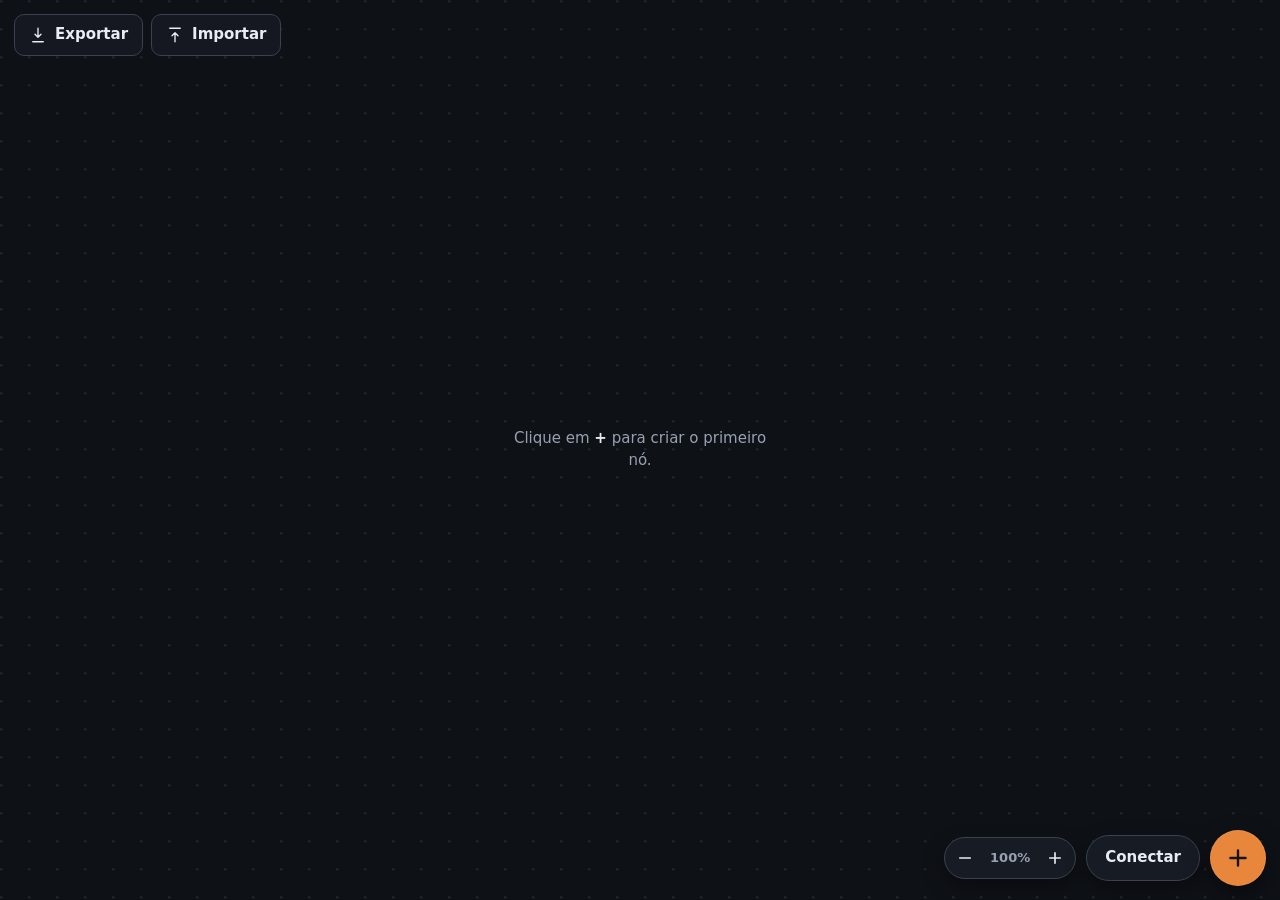
==== index.html @ 7d760d94 "Primeiro Commit" ====
<!DOCTYPE html>
<html lang="pt-BR">
<head>
  <meta charset="UTF-8" />
  <meta name="viewport" content="width=device-width, initial-scale=1.0, viewport-fit=cover" />
  <meta name="color-scheme" content="dark" />
  <title>ÁrvoreNós</title>
  <meta name="description" content="Aplicação web de criação e conexão de nós em um quadro de trabalho." />
  <link rel="stylesheet" href="styles.css" />
</head>
<body>
  <main class="app">
    <svg id="board" class="board" xmlns="http://www.w3.org/2000/svg" role="application" aria-label="Quadro de nós">
      <defs>
        <pattern id="grid-pattern" width="28" height="28" patternUnits="userSpaceOnUse">
          <circle cx="1.2" cy="1.2" r="1.2" fill="#222833" />
        </pattern>
      </defs>
      <g id="viewport">
        <rect class="board__bg" x="-5000" y="-5000" width="10000" height="10000" fill="url(#grid-pattern)" />
        <g id="layer-connections"></g>
        <g id="layer-nodes"></g>
      </g>
    </svg>

    <div class="toolbar">
      <button type="button" class="btn btn--ghost" id="btn-export" title="Salvar o quadro em um arquivo JSON">
        <svg viewBox="0 0 24 24" aria-hidden="true" focusable="false">
          <path d="M12 3v12m0 0 4-4m-4 4-4-4M5 21h14" fill="none" stroke="currentColor" stroke-width="1.8" stroke-linecap="round" stroke-linejoin="round" />
        </svg>
        Exportar
      </button>
      <button type="button" class="btn btn--ghost" id="btn-import" title="Carregar um quadro a partir de um arquivo JSON">
        <svg viewBox="0 0 24 24" aria-hidden="true" focusable="false">
          <path d="M12 21V9m0 0 4 4m-4-4-4 4M5 3h14" fill="none" stroke="currentColor" stroke-width="1.8" stroke-linecap="round" stroke-linejoin="round" />
        </svg>
        Importar
      </button>
    </div>

    <div class="mode-hint" id="mode-hint" role="status" hidden>
      <span class="mode-hint__dot" aria-hidden="true"></span>
      <strong>Modo de conexão ativo</strong>
      <span class="mode-hint__tip">clique em dois nós para conectar ou desconectar</span>
    </div>

    <p class="empty" id="empty">Clique em <strong>+</strong> para criar o primeiro nó.</p>

    <div class="controls">
      <div class="zoom" role="group" aria-label="Zoom do quadro">
        <button type="button" class="zoom__btn" id="btn-zoom-out" aria-label="Reduzir zoom" title="Reduzir zoom">
          <svg viewBox="0 0 24 24" aria-hidden="true" focusable="false">
            <path d="M5 12h14" fill="none" stroke="currentColor" stroke-width="2.2" stroke-linecap="round" />
          </svg>
        </button>
        <button type="button" class="zoom__level" id="btn-zoom-reset" aria-label="Restaurar zoom para 100%" title="Restaurar zoom">100%</button>
        <button type="button" class="zoom__btn" id="btn-zoom-in" aria-label="Aumentar zoom" title="Aumentar zoom">
          <svg viewBox="0 0 24 24" aria-hidden="true" focusable="false">
            <path d="M12 5v14M5 12h14" fill="none" stroke="currentColor" stroke-width="2.2" stroke-linecap="round" />
          </svg>
        </button>
      </div>
      <button type="button" class="mode-toggle" id="btn-mode" aria-pressed="false">Conectar</button>
      <button type="button" class="fab" id="btn-add" aria-label="Adicionar nó" title="Adicionar nó">
        <svg viewBox="0 0 24 24" aria-hidden="true" focusable="false">
          <path d="M12 5v14M5 12h14" fill="none" stroke="currentColor" stroke-width="2.2" stroke-linecap="round" />
        </svg>
      </button>
    </div>
  </main>

  <input type="file" id="file-input" accept=".json,application/json" hidden />

  <dialog class="dialog" id="node-dialog" aria-labelledby="node-dialog-title">
    <form class="dialog__form" id="node-form" novalidate>
      <div class="dialog__head">
        <h2 id="node-dialog-title">Novo nó</h2>
        <button type="button" class="icon-btn" id="dialog-close" aria-label="Fechar">&#215;</button>
      </div>

      <div class="dialog__body">
        <p class="form-error" id="form-error" role="alert" hidden></p>

        <div class="field">
          <label for="field-text">Texto <span aria-hidden="true">*</span></label>
          <input type="text" id="field-text" maxlength="60" autocomplete="off" placeholder="Ex.: Servidor principal" required />
        </div>

        <div class="field">
          <label for="field-color">Cor</label>
          <input type="color" id="field-color" value="#3b82f6" />
        </div>
      </div>

      <div class="dialog__foot">
        <button type="button" class="btn btn--danger" id="btn-delete" hidden>Excluir</button>
        <span class="spacer"></span>
        <button type="button" class="btn" id="btn-cancel">Cancelar</button>
        <button type="submit" class="btn btn--primary" id="btn-save">Salvar</button>
      </div>
    </form>
  </dialog>

  <dialog class="dialog dialog--confirm" id="confirm-dialog" aria-labelledby="confirm-dialog-title">
    <div class="dialog__head">
      <h2 id="confirm-dialog-title">Confirmar</h2>
    </div>
    <div class="dialog__body">
      <p class="confirm-text" id="confirm-message"></p>
    </div>
    <div class="dialog__foot">
      <span class="spacer"></span>
      <button type="button" class="btn" id="confirm-cancel">Cancelar</button>
      <button type="button" class="btn btn--primary" id="confirm-ok">Confirmar</button>
    </div>
  </dialog>

  <div class="toast" id="toast" role="status" hidden></div>

  <script src="script.js" defer></script>
</body>
</html>
---- styles.css ----
/* ÁrvoreNós — estilos (tema escuro) */

:root {
  --bg: #0e1116;
  --surface: #171b23;
  --surface-2: #1e232c;
  --border: #2a303b;
  --border-strong: #3a424f;
  --text: #e9edf3;
  --muted: #98a1b0;
  --accent: #e8873c;
  --accent-ink: #1b1206;
  --danger: #e5484d;
  --connection: #7e8a9c;
  --shadow: 0 18px 42px rgba(0, 0, 0, .5);
  --safe-top: env(safe-area-inset-top, 0px);
  --safe-right: env(safe-area-inset-right, 0px);
  --safe-bottom: env(safe-area-inset-bottom, 0px);
  --safe-left: env(safe-area-inset-left, 0px);
}

*,
*::before,
*::after {
  box-sizing: border-box;
}

[hidden] {
  display: none !important;
}

html,
body {
  height: 100%;
}

body {
  margin: 0;
  overflow: hidden;
  background: var(--bg);
  color: var(--text);
  font-family: system-ui, -apple-system, "Segoe UI", Roboto, Helvetica, Arial, sans-serif;
  font-size: 15px;
  line-height: 1.45;
  -webkit-font-smoothing: antialiased;
}

/* ---------------------------------------------------------------- quadro */

.app {
  position: fixed;
  inset: 0;
  overflow: hidden;
}

.board {
  display: block;
  width: 100%;
  height: 100%;
  touch-action: none;
  user-select: none;
  -webkit-user-select: none;
  -webkit-tap-highlight-color: transparent;
}

/* ------------------------------------------------------------ conexões */

.connection {
  stroke: var(--connection);
  stroke-width: 2;
  stroke-linecap: round;
  vector-effect: non-scaling-stroke;
}

/* ---------------------------------------------------------------- nós */

.node {
  cursor: grab;
  outline: none;
}

.app--connect .node {
  cursor: pointer;
}

.node--dragging {
  cursor: grabbing;
}

.node__circle {
  stroke: rgba(255, 255, 255, .16);
  stroke-width: 1.5;
  transition: stroke .15s ease, stroke-width .15s ease;
}

.node__label {
  font: 600 13px system-ui, -apple-system, "Segoe UI", Roboto, Helvetica, Arial, sans-serif;
  fill: #fff;
  paint-order: stroke fill;
  stroke: rgba(0, 0, 0, .32);
  stroke-width: 3;
  stroke-linejoin: round;
  pointer-events: none;
}

.node:hover .node__circle,
.node:focus-visible .node__circle {
  stroke: rgba(255, 255, 255, .5);
}

.node--selected .node__circle {
  stroke: var(--accent);
  stroke-width: 3;
}

.node--pending .node__circle {
  stroke: #fff;
  stroke-width: 3;
  animation: node-pulse 1.1s ease-in-out infinite;
}

.node--dragging .node__circle {
  stroke: rgba(255, 255, 255, .55);
  stroke-width: 2;
}

@keyframes node-pulse {
  0%, 100% { stroke-opacity: 1; }
  50% { stroke-opacity: .3; }
}

@media (prefers-reduced-motion: reduce) {
  .node--pending .node__circle { animation: none; }
}

/* --------------------------------------------------------- estado vazio */

.empty {
  position: absolute;
  top: 50%;
  left: 50%;
  transform: translate(-50%, -50%);
  margin: 0;
  padding: 0 24px;
  max-width: 320px;
  text-align: center;
  color: var(--muted);
  pointer-events: none;
}

.empty strong {
  color: var(--text);
}

/* -------------------------------------------------------------- toolbar */

.toolbar {
  position: absolute;
  top: calc(14px + var(--safe-top));
  left: calc(14px + var(--safe-left));
  display: flex;
  gap: 8px;
  z-index: 5;
}

/* ------------------------------------------------------------ controles */

.controls {
  position: absolute;
  right: calc(14px + var(--safe-right));
  bottom: calc(14px + var(--safe-bottom));
  display: flex;
  flex-wrap: wrap;
  align-items: center;
  justify-content: flex-end;
  gap: 10px;
  max-width: calc(100vw - 28px);
  z-index: 5;
}

.zoom {
  display: flex;
  align-items: center;
  gap: 2px;
  padding: 3px;
  border: 1px solid var(--border-strong);
  border-radius: 999px;
  background: var(--surface);
  box-shadow: 0 8px 20px rgba(0, 0, 0, .35);
}

.zoom__btn {
  display: grid;
  place-items: center;
  width: 34px;
  height: 34px;
  padding: 0;
  border: none;
  border-radius: 50%;
  background: transparent;
  color: var(--text);
  cursor: pointer;
}

.zoom__btn svg {
  width: 18px;
  height: 18px;
}

.zoom__btn:hover:not(:disabled) {
  background: var(--surface-2);
}

.zoom__level {
  min-width: 52px;
  height: 34px;
  padding: 0 6px;
  border: none;
  border-radius: 999px;
  background: transparent;
  color: var(--muted);
  font: inherit;
  font-size: 13px;
  font-weight: 600;
  cursor: pointer;
}

.zoom__level:hover {
  background: var(--surface-2);
  color: var(--text);
}

.zoom__btn:disabled {
  opacity: .35;
  cursor: default;
}

.fab {
  display: grid;
  place-items: center;
  width: 56px;
  height: 56px;
  padding: 0;
  border: none;
  border-radius: 50%;
  background: var(--accent);
  color: var(--accent-ink);
  cursor: pointer;
  box-shadow: 0 10px 26px rgba(0, 0, 0, .45), 0 0 0 1px rgba(255, 255, 255, .06) inset;
  transition: transform .12s ease, background .15s ease;
}

.fab svg {
  width: 26px;
  height: 26px;
}

.fab:hover {
  background: #f1995a;
}

.fab:active {
  transform: scale(.94);
}

.mode-toggle {
  padding: 11px 18px;
  border: 1px solid var(--border-strong);
  border-radius: 999px;
  background: var(--surface);
  color: var(--text);
  font: inherit;
  font-weight: 600;
  cursor: pointer;
  box-shadow: 0 8px 20px rgba(0, 0, 0, .35);
  transition: background .15s ease, color .15s ease, border-color .15s ease;
}

.mode-toggle:hover {
  border-color: var(--accent);
}

.mode-toggle[aria-pressed="true"] {
  background: var(--accent);
  border-color: var(--accent);
  color: var(--accent-ink);
}

/* --------------------------------------------------- indicador de modo */

.mode-hint {
  position: absolute;
  top: calc(14px + var(--safe-top));
  left: 50%;
  transform: translateX(-50%);
  display: flex;
  align-items: center;
  gap: 8px;
  max-width: calc(100vw - 220px);
  padding: 8px 16px;
  border: 1px solid var(--accent);
  border-radius: 999px;
  background: rgba(232, 135, 60, .12);
  color: var(--text);
  font-size: 13px;
  white-space: nowrap;
  z-index: 4;
}

.mode-hint__dot {
  width: 8px;
  height: 8px;
  border-radius: 50%;
  background: var(--accent);
  animation: dot-pulse 1.1s ease-in-out infinite;
}

.mode-hint__tip {
  color: var(--muted);
}

@keyframes dot-pulse {
  0%, 100% { opacity: 1; }
  50% { opacity: .25; }
}

@media (prefers-reduced-motion: reduce) {
  .mode-hint__dot { animation: none; }
}

/* ---------------------------------------------------------------- botões */

.btn {
  display: inline-flex;
  align-items: center;
  gap: 8px;
  padding: 9px 14px;
  border: 1px solid var(--border-strong);
  border-radius: 10px;
  background: var(--surface-2);
  color: var(--text);
  font: inherit;
  font-weight: 600;
  cursor: pointer;
  transition: background .15s ease, border-color .15s ease;
}

.btn svg {
  width: 18px;
  height: 18px;
}

.btn:hover {
  background: #262c37;
}

.btn--ghost {
  background: rgba(23, 27, 35, .85);
  backdrop-filter: blur(6px);
}

.btn--primary {
  background: var(--accent);
  border-color: var(--accent);
  color: var(--accent-ink);
}

.btn--primary:hover {
  background: #f1995a;
}

.btn--danger {
  color: var(--danger);
  border-color: rgba(229, 72, 77, .45);
  background: rgba(229, 72, 77, .08);
}

.btn--danger:hover {
  background: rgba(229, 72, 77, .18);
}

.icon-btn {
  display: grid;
  place-items: center;
  width: 34px;
  height: 34px;
  padding: 0;
  border: none;
  border-radius: 8px;
  background: transparent;
  color: var(--muted);
  font-size: 22px;
  line-height: 1;
  cursor: pointer;
}

.icon-btn:hover {
  background: var(--surface-2);
  color: var(--text);
}

.spacer {
  flex: 1;
}

/* --------------------------------------------------------------- modais */

.dialog {
  width: min(420px, calc(100vw - 32px));
  max-height: calc(100vh - 32px);
  padding: 0;
  border: 1px solid var(--border);
  border-radius: 14px;
  background: var(--surface);
  color: var(--text);
  box-shadow: var(--shadow);
}

.dialog::backdrop {
  background: rgba(6, 8, 12, .6);
  backdrop-filter: blur(2px);
}

.dialog__head {
  display: flex;
  align-items: center;
  justify-content: space-between;
  gap: 12px;
  padding: 16px 16px 12px 20px;
}

.dialog__head h2 {
  margin: 0;
  font-size: 17px;
  font-weight: 700;
}

.dialog__body {
  padding: 4px 20px 8px;
}

.dialog__foot {
  display: flex;
  align-items: center;
  gap: 8px;
  padding: 14px 20px 18px;
}

.field {
  margin-bottom: 16px;
}

.field label {
  display: block;
  margin-bottom: 6px;
  color: var(--muted);
  font-size: 13px;
  font-weight: 600;
}

.field label span {
  color: var(--accent);
}

.field input[type="text"] {
  width: 100%;
  padding: 11px 12px;
  border: 1px solid var(--border-strong);
  border-radius: 10px;
  background: var(--surface-2);
  color: var(--text);
  font: inherit;
  outline: none;
  transition: border-color .15s ease;
}

.field input[type="text"]:focus {
  border-color: var(--accent);
}

.field input[type="color"] {
  -webkit-appearance: none;
  appearance: none;
  width: 100%;
  height: 44px;
  padding: 3px;
  border: 1px solid var(--border-strong);
  border-radius: 10px;
  background: var(--surface-2);
  cursor: pointer;
}

.field input[type="color"]::-webkit-color-swatch-wrapper {
  padding: 0;
}

.field input[type="color"]::-webkit-color-swatch {
  border: none;
  border-radius: 7px;
}

.field input[type="color"]::-moz-color-swatch {
  border: none;
  border-radius: 7px;
}

.form-error {
  margin: 0 0 12px;
  color: var(--danger);
  font-size: 13px;
  font-weight: 600;
}

.confirm-text {
  margin: 0 0 8px;
  color: var(--text);
}

/* ---------------------------------------------------------------- toast */

.toast {
  position: fixed;
  left: 50%;
  bottom: calc(84px + var(--safe-bottom));
  transform: translateX(-50%);
  display: flex;
  align-items: center;
  max-width: min(420px, calc(100vw - 180px));
  padding: 11px 18px;
  border: 1px solid var(--border-strong);
  border-radius: 10px;
  background: var(--surface-2);
  color: var(--text);
  font-size: 14px;
  box-shadow: var(--shadow);
  z-index: 10;
}

.toast--error {
  border-color: rgba(229, 72, 77, .6);
  background: #2a1a1c;
}

/* --------------------------------------------------------- responsivo */

@media (max-width: 620px) {
  .mode-hint {
    top: calc(66px + var(--safe-top));
    max-width: calc(100vw - 28px);
  }

  .mode-hint__tip {
    display: none;
  }

  .toast {
    max-width: calc(100vw - 28px);
  }

  .controls {
    gap: 8px;
  }

  .zoom__btn {
    width: 30px;
    height: 30px;
  }

  .zoom__level {
    min-width: 46px;
    height: 30px;
    font-size: 12px;
  }

  .toolbar {
    gap: 6px;
  }

  .btn {
    padding: 8px 11px;
    font-size: 14px;
  }
}
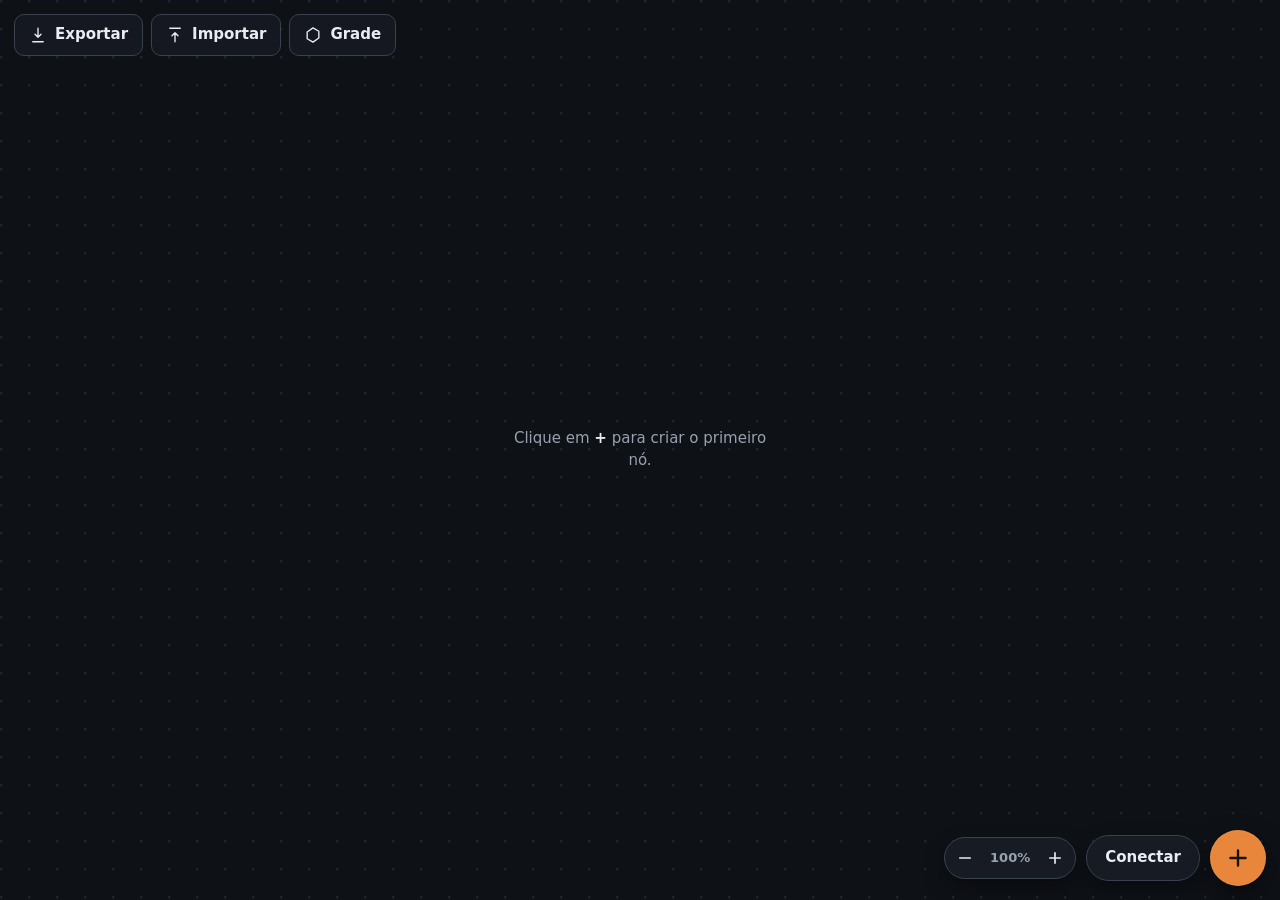
==== commit bd0b125f: "Zoom e Grid" ====
--- a/index.html
+++ b/index.html
@@ -15,9 +15,17 @@
         <pattern id="grid-pattern" width="28" height="28" patternUnits="userSpaceOnUse">
           <circle cx="1.2" cy="1.2" r="1.2" fill="#222833" />
         </pattern>
+        <pattern id="hex-pattern" width="114.315" height="198" patternUnits="userSpaceOnUse">
+          <path id="hex-cell" d="M0 -66L57.157 -33L57.157 33L0 66L-57.157 33L-57.157 -33Z" fill="none" stroke="#2b3340" stroke-width="1" />
+          <use href="#hex-cell" x="114.315" y="0" />
+          <use href="#hex-cell" x="0" y="198" />
+          <use href="#hex-cell" x="114.315" y="198" />
+          <use href="#hex-cell" x="57.157" y="99" />
+        </pattern>
       </defs>
       <g id="viewport">
         <rect class="board__bg" x="-5000" y="-5000" width="10000" height="10000" fill="url(#grid-pattern)" />
+        <rect class="board__hex" x="-5000" y="-5000" width="10000" height="10000" fill="url(#hex-pattern)" />
         <g id="layer-connections"></g>
         <g id="layer-nodes"></g>
       </g>
@@ -35,6 +43,12 @@
           <path d="M12 21V9m0 0 4 4m-4-4-4 4M5 3h14" fill="none" stroke="currentColor" stroke-width="1.8" stroke-linecap="round" stroke-linejoin="round" />
         </svg>
         Importar
+      </button>
+      <button type="button" class="btn btn--ghost" id="btn-grid" aria-pressed="false" title="Ativar ou desativar a grade hexagonal">
+        <svg viewBox="0 0 24 24" aria-hidden="true" focusable="false">
+          <path d="M12 2.5l7.8 4.5v9L12 21.5l-7.8-4.5v-9z" fill="none" stroke="currentColor" stroke-width="1.8" stroke-linejoin="round" />
+        </svg>
+        Grade
       </button>
     </div>
 
--- a/styles.css
+++ b/styles.css
@@ -63,6 +63,25 @@
   -webkit-tap-highlight-color: transparent;
 }
 
+.board--panning {
+  cursor: grabbing;
+}
+
+/* ------------------------------------------------------------ grade */
+
+.board__hex {
+  display: none;
+  pointer-events: none;
+}
+
+.app--grid .board__hex {
+  display: block;
+}
+
+.app--grid .board__bg {
+  display: none;
+}
+
 /* ------------------------------------------------------------ conexões */
 
 .connection {
@@ -359,6 +378,11 @@
   backdrop-filter: blur(6px);
 }
 
+.btn[aria-pressed="true"] {
+  border-color: var(--accent);
+  color: var(--accent);
+}
+
 .btn--primary {
   background: var(--accent);
   border-color: var(--accent);
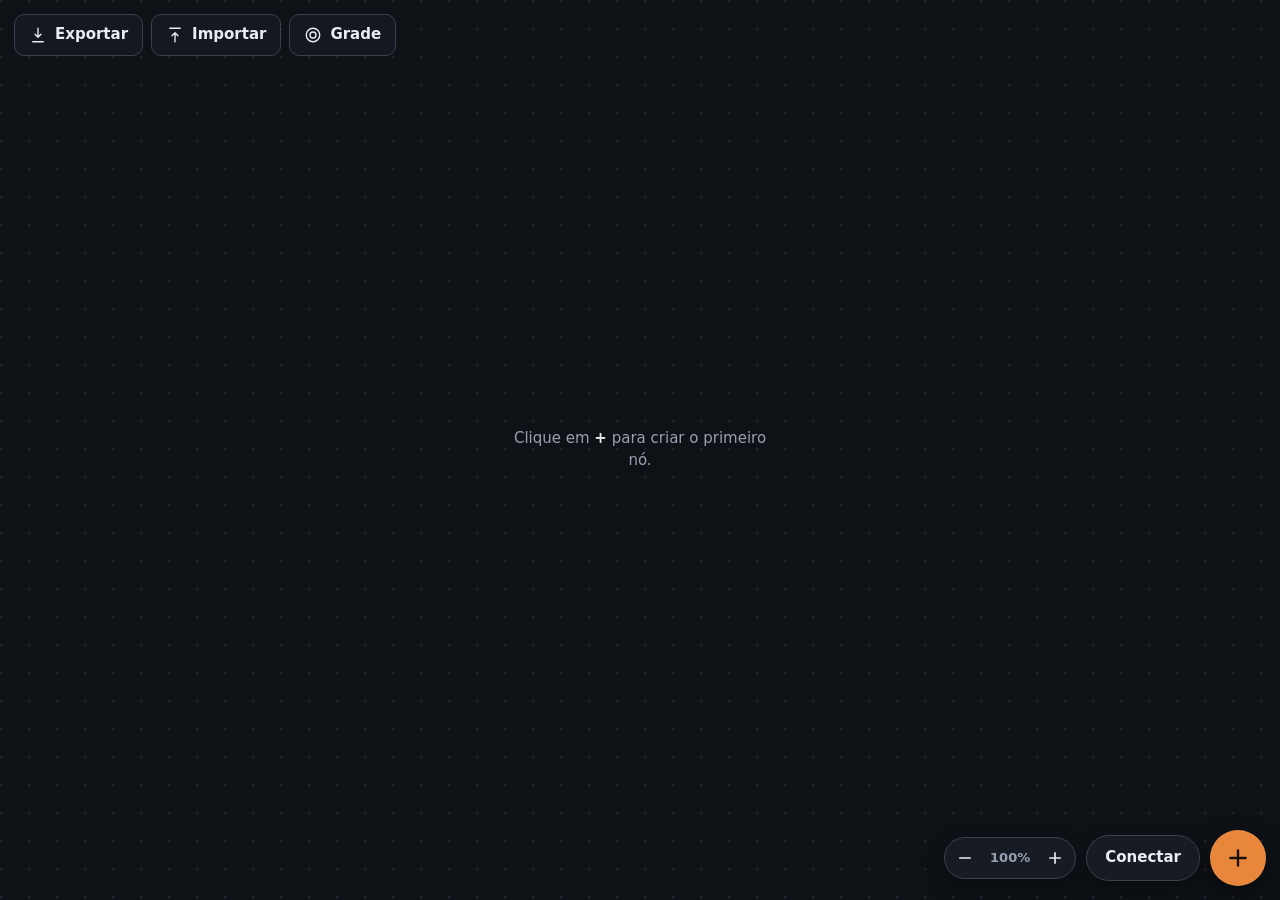
==== commit cccf1151: "Grid anelar" ====
--- a/index.html
+++ b/index.html
@@ -15,19 +15,13 @@
         <pattern id="grid-pattern" width="28" height="28" patternUnits="userSpaceOnUse">
           <circle cx="1.2" cy="1.2" r="1.2" fill="#222833" />
         </pattern>
-        <pattern id="hex-pattern" width="114.315" height="198" patternUnits="userSpaceOnUse">
-          <path id="hex-cell" d="M0 -66L57.157 -33L57.157 33L0 66L-57.157 33L-57.157 -33Z" fill="none" stroke="#2b3340" stroke-width="1" />
-          <use href="#hex-cell" x="114.315" y="0" />
-          <use href="#hex-cell" x="0" y="198" />
-          <use href="#hex-cell" x="114.315" y="198" />
-          <use href="#hex-cell" x="57.157" y="99" />
-        </pattern>
       </defs>
       <g id="viewport">
         <rect class="board__bg" x="-5000" y="-5000" width="10000" height="10000" fill="url(#grid-pattern)" />
-        <rect class="board__hex" x="-5000" y="-5000" width="10000" height="10000" fill="url(#hex-pattern)" />
+        <g class="board__grid" id="layer-grid"></g>
         <g id="layer-connections"></g>
         <g id="layer-nodes"></g>
+        <rect class="marquee" id="marquee" />
       </g>
     </svg>
 
@@ -44,9 +38,10 @@
         </svg>
         Importar
       </button>
-      <button type="button" class="btn btn--ghost" id="btn-grid" aria-pressed="false" title="Ativar ou desativar a grade hexagonal">
+      <button type="button" class="btn btn--ghost" id="btn-grid" aria-pressed="false" title="Ativar ou desativar a grade em anéis">
         <svg viewBox="0 0 24 24" aria-hidden="true" focusable="false">
-          <path d="M12 2.5l7.8 4.5v9L12 21.5l-7.8-4.5v-9z" fill="none" stroke="currentColor" stroke-width="1.8" stroke-linejoin="round" />
+          <circle cx="12" cy="12" r="9" fill="none" stroke="currentColor" stroke-width="1.8" />
+          <circle cx="12" cy="12" r="4" fill="none" stroke="currentColor" stroke-width="1.8" />
         </svg>
         Grade
       </button>
@@ -59,6 +54,10 @@
     </div>
 
     <p class="empty" id="empty">Clique em <strong>+</strong> para criar o primeiro nó.</p>
+
+    <div class="selection-actions">
+      <button type="button" class="btn btn--danger" id="btn-delete-selected" hidden>Excluir selecionados</button>
+    </div>
 
     <div class="controls">
       <div class="zoom" role="group" aria-label="Zoom do quadro">
@@ -102,7 +101,10 @@
 
         <div class="field">
           <label for="field-color">Cor</label>
-          <input type="color" id="field-color" value="#3b82f6" />
+          <div class="color-field">
+            <div class="swatches" id="color-swatches" role="group" aria-label="Cores predefinidas"></div>
+            <input type="color" id="field-color" value="#3b82f6" />
+          </div>
         </div>
       </div>
 
--- a/styles.css
+++ b/styles.css
@@ -67,19 +67,60 @@
   cursor: grabbing;
 }
 
+.board--marquee {
+  cursor: crosshair;
+}
+
+/* ------------------------------------------------- caixa de seleção */
+
+.marquee {
+  display: none;
+  fill: rgba(232, 135, 60, .16);
+  stroke: var(--accent);
+  stroke-width: 1.5;
+  stroke-dasharray: 6 5;
+  vector-effect: non-scaling-stroke;
+  pointer-events: none;
+}
+
+.marquee--visible {
+  display: inline;
+}
+
+.selection-actions {
+  position: absolute;
+  left: calc(14px + var(--safe-left));
+  bottom: calc(14px + var(--safe-bottom));
+  z-index: 5;
+}
+
 /* ------------------------------------------------------------ grade */
 
-.board__hex {
+.board__grid {
   display: none;
   pointer-events: none;
 }
 
-.app--grid .board__hex {
+.app--grid .board__grid {
   display: block;
 }
 
 .app--grid .board__bg {
   display: none;
+}
+
+.grid-ring {
+  fill: none;
+  stroke: var(--border-strong);
+  stroke-width: 1;
+  vector-effect: non-scaling-stroke;
+}
+
+.grid-spoke {
+  fill: none;
+  stroke: var(--border);
+  stroke-width: 1;
+  vector-effect: non-scaling-stroke;
 }
 
 /* ------------------------------------------------------------ conexões */
@@ -528,6 +569,47 @@
   border-radius: 7px;
 }
 
+.color-field {
+  display: flex;
+  flex-direction: column;
+  gap: 10px;
+}
+
+.color-field input[type="color"] {
+  width: 100%;
+}
+
+.swatches {
+  display: flex;
+  flex-wrap: wrap;
+  gap: 6px;
+}
+
+.swatch {
+  width: 30px;
+  height: 30px;
+  padding: 0;
+  border: 2px solid transparent;
+  border-radius: 8px;
+  background: var(--swatch, var(--surface-2));
+  cursor: pointer;
+  transition: transform .12s ease, box-shadow .12s ease;
+}
+
+.swatch:hover {
+  transform: translateY(-1px);
+}
+
+.swatch:focus-visible {
+  outline: 2px solid var(--accent);
+  outline-offset: 2px;
+}
+
+.swatch--active {
+  border-color: #fff;
+  box-shadow: 0 0 0 3px rgba(255, 255, 255, .22);
+}
+
 .form-error {
   margin: 0 0 12px;
   color: var(--danger);
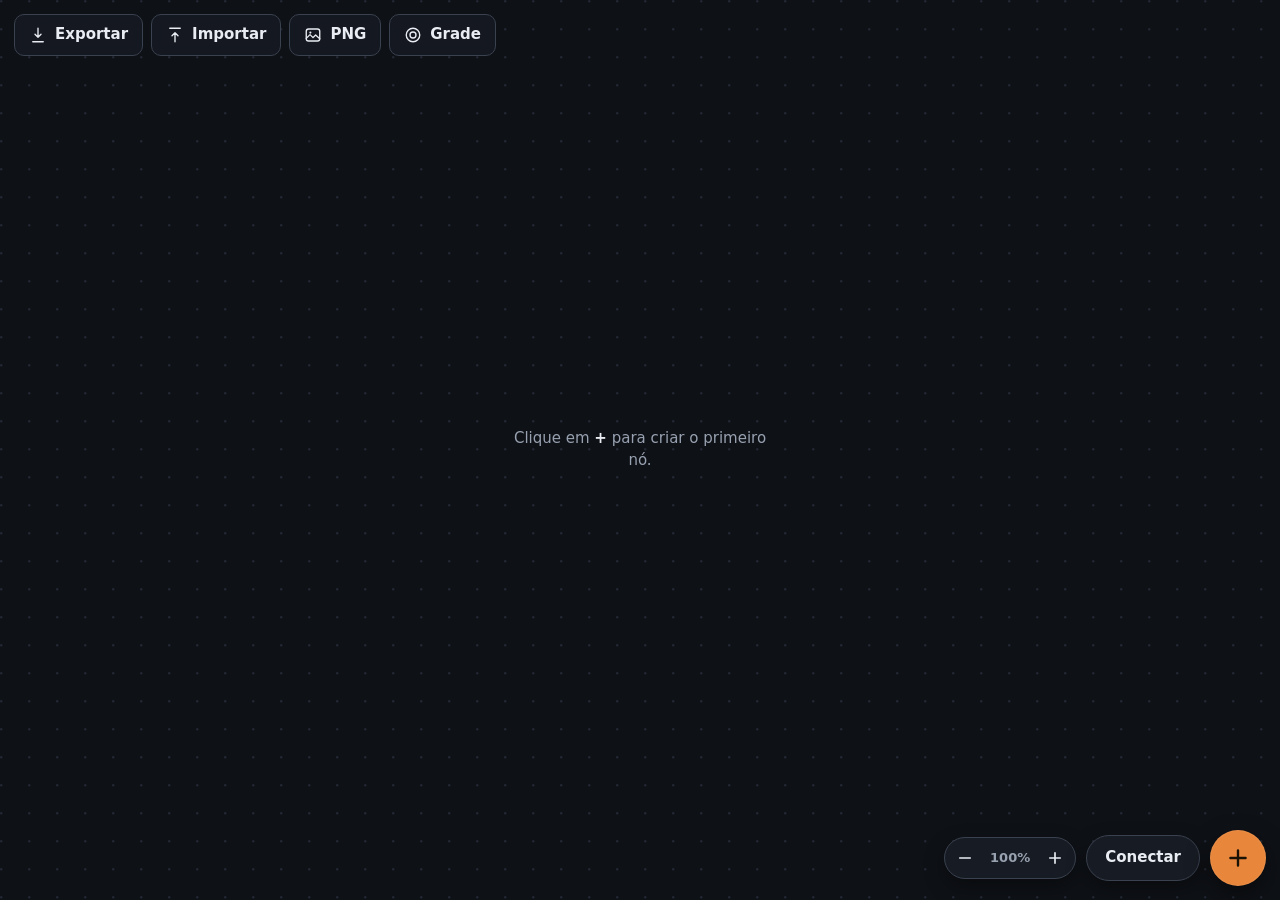
==== commit 8809f8fd: "Exportação PNG e cores" ====
--- a/index.html
+++ b/index.html
@@ -38,6 +38,20 @@
         </svg>
         Importar
       </button>
+      <div class="png-field">
+        <button type="button" class="btn btn--ghost" id="btn-png" aria-haspopup="menu" aria-expanded="false" title="Salvar os nós do quadro como imagem PNG em alta resolução">
+          <svg viewBox="0 0 24 24" aria-hidden="true" focusable="false">
+            <rect x="3" y="4" width="18" height="16" rx="3" fill="none" stroke="currentColor" stroke-width="1.8" />
+            <path d="M3 16.5l5-5 4 4 3.5-3.5L21 17" fill="none" stroke="currentColor" stroke-width="1.8" stroke-linecap="round" stroke-linejoin="round" />
+            <circle cx="8.5" cy="8.8" r="1.4" fill="currentColor" />
+          </svg>
+          PNG
+        </button>
+        <div class="png-menu" id="png-menu" role="menu" aria-label="Fundo do PNG" hidden>
+          <button type="button" class="png-menu__item" role="menuitem" data-background="dots">Fundo pontilhado</button>
+          <button type="button" class="png-menu__item" role="menuitem" data-background="transparent">Fundo transparente</button>
+        </div>
+      </div>
       <button type="button" class="btn btn--ghost" id="btn-grid" aria-pressed="false" title="Ativar ou desativar a grade em anéis">
         <svg viewBox="0 0 24 24" aria-hidden="true" focusable="false">
           <circle cx="12" cy="12" r="9" fill="none" stroke="currentColor" stroke-width="1.8" />
@@ -103,7 +117,19 @@
           <label for="field-color">Cor</label>
           <div class="color-field">
             <div class="swatches" id="color-swatches" role="group" aria-label="Cores predefinidas"></div>
-            <input type="color" id="field-color" value="#3b82f6" />
+            <input type="hidden" id="field-color" value="#3b82f6" />
+          </div>
+        </div>
+
+        <div class="field">
+          <label for="field-border">Borda</label>
+          <label class="checkbox">
+            <input type="checkbox" id="field-border" />
+            <span>Mostrar borda</span>
+          </label>
+          <div class="color-row" id="border-color-field" hidden>
+            <button type="button" class="swatch" id="border-default" title="Cor padrão do aplicativo" aria-label="Cor padrão do aplicativo"></button>
+            <input type="hidden" id="field-border-color" value="#e8873c" />
           </div>
         </div>
       </div>
@@ -113,6 +139,31 @@
         <span class="spacer"></span>
         <button type="button" class="btn" id="btn-cancel">Cancelar</button>
         <button type="submit" class="btn btn--primary" id="btn-save">Salvar</button>
+      </div>
+    </form>
+  </dialog>
+
+  <dialog class="dialog" id="connection-dialog" aria-labelledby="connection-dialog-title">
+    <form class="dialog__form" id="connection-form" novalidate>
+      <div class="dialog__head">
+        <h2 id="connection-dialog-title">Cor da ligação</h2>
+        <button type="button" class="icon-btn" id="connection-close" aria-label="Fechar">&#215;</button>
+      </div>
+
+      <div class="dialog__body">
+        <div class="field">
+          <label for="field-connection-color">Cor</label>
+          <div class="color-row">
+            <button type="button" class="swatch" id="connection-accent" title="Cor de destaque da aplicação" aria-label="Cor de destaque da aplicação"></button>
+            <input type="hidden" id="field-connection-color" value="#7e8a9c" />
+          </div>
+        </div>
+      </div>
+
+      <div class="dialog__foot">
+        <span class="spacer"></span>
+        <button type="button" class="btn" id="connection-cancel">Cancelar</button>
+        <button type="submit" class="btn btn--primary" id="connection-save">Salvar</button>
       </div>
     </form>
   </dialog>
--- a/styles.css
+++ b/styles.css
@@ -125,6 +125,16 @@
 
 /* ------------------------------------------------------------ conexões */
 
+/* Área de clique da ligação: traço largo e transparente. */
+.connection__hit {
+  fill: none;
+  stroke: transparent;
+  stroke-width: 16;
+  vector-effect: non-scaling-stroke;
+  pointer-events: stroke;
+  cursor: pointer;
+}
+
 .connection {
   stroke: var(--connection);
   stroke-width: 2;
@@ -148,8 +158,8 @@
 }
 
 .node__circle {
-  stroke: rgba(255, 255, 255, .16);
-  stroke-width: 1.5;
+  stroke: var(--node-border, rgba(255, 255, 255, .16));
+  stroke-width: var(--node-border-width, 1.5);
   transition: stroke .15s ease, stroke-width .15s ease;
 }
 
@@ -163,8 +173,8 @@
   pointer-events: none;
 }
 
-.node:hover .node__circle,
-.node:focus-visible .node__circle {
+.node:not(.node--bordered):hover .node__circle,
+.node:not(.node--bordered):focus-visible .node__circle {
   stroke: rgba(255, 255, 255, .5);
 }
 
@@ -221,6 +231,43 @@
   display: flex;
   gap: 8px;
   z-index: 5;
+}
+
+/* --------------------------------------------- opções de exportação PNG */
+
+.png-field {
+  position: relative;
+  display: inline-flex;
+}
+
+.png-menu {
+  position: absolute;
+  top: calc(100% + 6px);
+  left: 0;
+  display: flex;
+  flex-direction: column;
+  min-width: 200px;
+  padding: 6px;
+  border: 1px solid var(--border-strong);
+  border-radius: 10px;
+  background: var(--surface);
+  box-shadow: var(--shadow);
+  z-index: 6;
+}
+
+.png-menu__item {
+  padding: 8px 10px;
+  border: none;
+  border-radius: 7px;
+  background: transparent;
+  color: var(--text);
+  font: inherit;
+  text-align: left;
+  cursor: pointer;
+}
+
+.png-menu__item:hover {
+  background: var(--surface-2);
 }
 
 /* ------------------------------------------------------------ controles */
@@ -543,40 +590,147 @@
   border-color: var(--accent);
 }
 
-.field input[type="color"] {
-  -webkit-appearance: none;
-  appearance: none;
-  width: 100%;
-  height: 44px;
-  padding: 3px;
+/* --------------------------------------------- seletor de cor próprio */
+
+.picker {
+  position: relative;
+  display: flex;
+  align-items: center;
+  gap: 8px;
+  min-width: 0;
+}
+
+.picker__chip {
+  flex: none;
+  width: 30px;
+  height: 30px;
+  padding: 0;
+  border: 2px solid rgba(255, 255, 255, .16);
+  border-radius: 8px;
+  background: var(--picker-color, var(--surface-2));
+  cursor: pointer;
+  transition: transform .12s ease, box-shadow .12s ease;
+}
+
+.picker__chip:hover {
+  transform: translateY(-1px);
+}
+
+.picker__chip:focus-visible {
+  outline: 2px solid var(--accent);
+  outline-offset: 2px;
+}
+
+.picker input.picker__hex {
+  flex: 1;
+  width: auto;
+  min-width: 0;
+  height: 30px;
+  padding: 0 10px;
   border: 1px solid var(--border-strong);
-  border-radius: 10px;
+  border-radius: 8px;
   background: var(--surface-2);
-  cursor: pointer;
-}
-
-.field input[type="color"]::-webkit-color-swatch-wrapper {
+  color: var(--text);
+  font: 600 13px ui-monospace, SFMono-Regular, Menlo, Consolas, monospace;
+  letter-spacing: .04em;
+  outline: none;
+  transition: border-color .15s ease;
+}
+
+.picker input.picker__hex:focus {
+  border-color: var(--accent);
+}
+
+.picker__copy {
+  flex: none;
+  display: inline-flex;
+  align-items: center;
+  justify-content: center;
+  width: 30px;
+  height: 30px;
   padding: 0;
-}
-
-.field input[type="color"]::-webkit-color-swatch {
-  border: none;
+  border: 1px solid var(--border-strong);
+  border-radius: 8px;
+  background: var(--surface-2);
+  color: var(--muted);
+  cursor: pointer;
+  transition: color .15s ease, border-color .15s ease;
+}
+
+.picker__copy:hover {
+  color: var(--text);
+  border-color: var(--accent);
+}
+
+.picker__copy:focus-visible {
+  outline: 2px solid var(--accent);
+  outline-offset: 2px;
+}
+
+.picker__copy svg {
+  width: 16px;
+  height: 16px;
+}
+
+.picker__pop {
+  position: absolute;
+  top: calc(100% + 8px);
+  left: 0;
+  z-index: 20;
+  width: 232px;
+  padding: 12px;
+  border: 1px solid var(--border-strong);
+  border-radius: 12px;
+  background: var(--surface);
+  box-shadow: var(--shadow);
+}
+
+.picker__pop--up {
+  top: auto;
+  bottom: calc(100% + 8px);
+}
+
+.picker__area {
+  position: relative;
+  height: 132px;
+  border-radius: 8px;
+  cursor: crosshair;
+  touch-action: none;
+  background:
+    linear-gradient(to top, #000, rgba(0, 0, 0, 0)),
+    linear-gradient(to right, #fff, rgba(255, 255, 255, 0)),
+    var(--picker-hue, #f00);
+}
+
+.picker__hue {
+  position: relative;
+  height: 14px;
+  margin-top: 12px;
   border-radius: 7px;
-}
-
-.field input[type="color"]::-moz-color-swatch {
-  border: none;
-  border-radius: 7px;
+  cursor: pointer;
+  touch-action: none;
+  background: linear-gradient(to right, #f00, #ff0, #0f0, #0ff, #00f, #f0f, #f00);
+}
+
+.picker__thumb {
+  position: absolute;
+  width: 14px;
+  height: 14px;
+  border: 2px solid #fff;
+  border-radius: 50%;
+  box-shadow: 0 0 0 1px rgba(0, 0, 0, .5), 0 1px 4px rgba(0, 0, 0, .5);
+  transform: translate(-50%, -50%);
+  pointer-events: none;
+}
+
+.picker__hue .picker__thumb {
+  top: 50%;
 }
 
 .color-field {
   display: flex;
   flex-direction: column;
   gap: 10px;
-}
-
-.color-field input[type="color"] {
-  width: 100%;
 }
 
 .swatches {
@@ -610,6 +764,41 @@
   box-shadow: 0 0 0 3px rgba(255, 255, 255, .22);
 }
 
+.field .checkbox {
+  display: inline-flex;
+  align-items: center;
+  gap: 8px;
+  margin-bottom: 0;
+  color: var(--text);
+  font-size: 14px;
+  font-weight: 500;
+  cursor: pointer;
+}
+
+.field .checkbox input[type="checkbox"] {
+  width: 18px;
+  height: 18px;
+  margin: 0;
+  accent-color: var(--accent);
+  cursor: pointer;
+}
+
+.color-row {
+  display: flex;
+  align-items: center;
+  gap: 10px;
+  margin-top: 10px;
+}
+
+.color-row .swatch {
+  flex: none;
+}
+
+.color-row .picker {
+  flex: 1;
+  min-width: 0;
+}
+
 .form-error {
   margin: 0 0 12px;
   color: var(--danger);
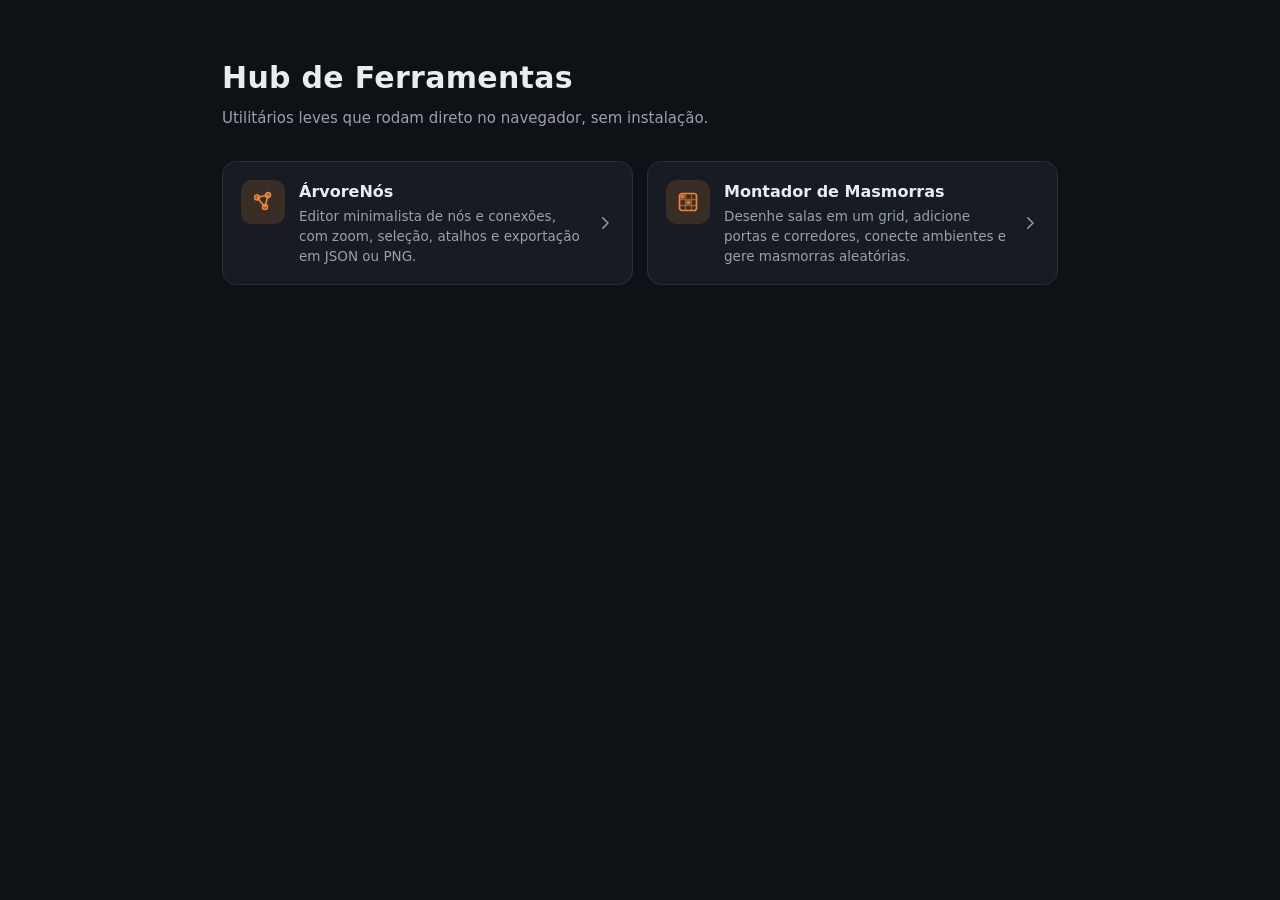
==== commit 09d8c394: "Inclusão de ferramenta de masmorras" ====
--- a/index.html
+++ b/index.html
@@ -2,188 +2,61 @@
 <html lang="pt-BR">
 <head>
   <meta charset="UTF-8" />
-  <meta name="viewport" content="width=device-width, initial-scale=1.0, viewport-fit=cover" />
+  <meta name="viewport" content="width=device-width, initial-scale=1.0" />
   <meta name="color-scheme" content="dark" />
-  <title>ÁrvoreNós</title>
-  <meta name="description" content="Aplicação web de criação e conexão de nós em um quadro de trabalho." />
+  <title>Hub de Ferramentas</title>
+  <meta name="description" content="Hub de ferramentas estáticas para design e visualização." />
+  <link rel="stylesheet" href="theme.css" />
   <link rel="stylesheet" href="styles.css" />
 </head>
 <body>
-  <main class="app">
-    <svg id="board" class="board" xmlns="http://www.w3.org/2000/svg" role="application" aria-label="Quadro de nós">
-      <defs>
-        <pattern id="grid-pattern" width="28" height="28" patternUnits="userSpaceOnUse">
-          <circle cx="1.2" cy="1.2" r="1.2" fill="#222833" />
-        </pattern>
-      </defs>
-      <g id="viewport">
-        <rect class="board__bg" x="-5000" y="-5000" width="10000" height="10000" fill="url(#grid-pattern)" />
-        <g class="board__grid" id="layer-grid"></g>
-        <g id="layer-connections"></g>
-        <g id="layer-nodes"></g>
-        <rect class="marquee" id="marquee" />
-      </g>
-    </svg>
+  <main class="hub">
+    <header class="hub__head">
+      <h1 class="hub__title">Hub de Ferramentas</h1>
+      <p class="hub__subtitle">Utilitários leves que rodam direto no navegador, sem instalação.</p>
+    </header>
 
-    <div class="toolbar">
-      <button type="button" class="btn btn--ghost" id="btn-export" title="Salvar o quadro em um arquivo JSON">
-        <svg viewBox="0 0 24 24" aria-hidden="true" focusable="false">
-          <path d="M12 3v12m0 0 4-4m-4 4-4-4M5 21h14" fill="none" stroke="currentColor" stroke-width="1.8" stroke-linecap="round" stroke-linejoin="round" />
-        </svg>
-        Exportar
-      </button>
-      <button type="button" class="btn btn--ghost" id="btn-import" title="Carregar um quadro a partir de um arquivo JSON">
-        <svg viewBox="0 0 24 24" aria-hidden="true" focusable="false">
-          <path d="M12 21V9m0 0 4 4m-4-4-4 4M5 3h14" fill="none" stroke="currentColor" stroke-width="1.8" stroke-linecap="round" stroke-linejoin="round" />
-        </svg>
-        Importar
-      </button>
-      <div class="png-field">
-        <button type="button" class="btn btn--ghost" id="btn-png" aria-haspopup="menu" aria-expanded="false" title="Salvar os nós do quadro como imagem PNG em alta resolução">
-          <svg viewBox="0 0 24 24" aria-hidden="true" focusable="false">
-            <rect x="3" y="4" width="18" height="16" rx="3" fill="none" stroke="currentColor" stroke-width="1.8" />
-            <path d="M3 16.5l5-5 4 4 3.5-3.5L21 17" fill="none" stroke="currentColor" stroke-width="1.8" stroke-linecap="round" stroke-linejoin="round" />
-            <circle cx="8.5" cy="8.8" r="1.4" fill="currentColor" />
+    <nav class="tools" aria-label="Ferramentas disponíveis">
+      <a class="card" href="arvore-nos/index.html">
+        <span class="card__icon" aria-hidden="true">
+          <svg viewBox="0 0 24 24" focusable="false">
+            <path d="M6 7.5 17 5M6 7.5l8 9.5M17 5l-3 12" fill="none" stroke="currentColor" stroke-width="1.7" stroke-linecap="round" />
+            <circle cx="6" cy="7.5" r="2.4" fill="none" stroke="currentColor" stroke-width="1.7" />
+            <circle cx="17" cy="5" r="2.4" fill="none" stroke="currentColor" stroke-width="1.7" />
+            <circle cx="14" cy="17" r="2.4" fill="none" stroke="currentColor" stroke-width="1.7" />
           </svg>
-          PNG
-        </button>
-        <div class="png-menu" id="png-menu" role="menu" aria-label="Fundo do PNG" hidden>
-          <button type="button" class="png-menu__item" role="menuitem" data-background="dots">Fundo pontilhado</button>
-          <button type="button" class="png-menu__item" role="menuitem" data-background="transparent">Fundo transparente</button>
-        </div>
-      </div>
-      <button type="button" class="btn btn--ghost" id="btn-grid" aria-pressed="false" title="Ativar ou desativar a grade em anéis">
-        <svg viewBox="0 0 24 24" aria-hidden="true" focusable="false">
-          <circle cx="12" cy="12" r="9" fill="none" stroke="currentColor" stroke-width="1.8" />
-          <circle cx="12" cy="12" r="4" fill="none" stroke="currentColor" stroke-width="1.8" />
-        </svg>
-        Grade
-      </button>
-    </div>
+        </span>
+        <span class="card__body">
+          <span class="card__name">ÁrvoreNós</span>
+          <span class="card__desc">Editor minimalista de nós e conexões, com zoom, seleção, atalhos e exportação em JSON ou PNG.</span>
+        </span>
+        <span class="card__arrow" aria-hidden="true">
+          <svg viewBox="0 0 24 24" focusable="false">
+            <path d="M9 5l7 7-7 7" fill="none" stroke="currentColor" stroke-width="1.9" stroke-linecap="round" stroke-linejoin="round" />
+          </svg>
+        </span>
+      </a>
 
-    <div class="mode-hint" id="mode-hint" role="status" hidden>
-      <span class="mode-hint__dot" aria-hidden="true"></span>
-      <strong>Modo de conexão ativo</strong>
-      <span class="mode-hint__tip">clique em dois nós para conectar ou desconectar</span>
-    </div>
-
-    <p class="empty" id="empty">Clique em <strong>+</strong> para criar o primeiro nó.</p>
-
-    <div class="selection-actions">
-      <button type="button" class="btn btn--danger" id="btn-delete-selected" hidden>Excluir selecionados</button>
-    </div>
-
-    <div class="controls">
-      <div class="zoom" role="group" aria-label="Zoom do quadro">
-        <button type="button" class="zoom__btn" id="btn-zoom-out" aria-label="Reduzir zoom" title="Reduzir zoom">
-          <svg viewBox="0 0 24 24" aria-hidden="true" focusable="false">
-            <path d="M5 12h14" fill="none" stroke="currentColor" stroke-width="2.2" stroke-linecap="round" />
+      <a class="card" href="grid-masmorras/index.html">
+        <span class="card__icon" aria-hidden="true">
+          <svg viewBox="0 0 24 24" focusable="false">
+            <rect x="3.5" y="3.5" width="17" height="17" rx="2.5" fill="none" stroke="currentColor" stroke-width="1.7" />
+            <path d="M3.5 9.5h17M3.5 15.5h17M9.5 3.5v17M15.5 3.5v17" fill="none" stroke="currentColor" stroke-width="1.4" opacity=".55" />
+            <rect x="4.5" y="4.5" width="4" height="4" fill="currentColor" opacity=".85" />
+            <rect x="10.5" y="10.5" width="4" height="4" fill="currentColor" opacity=".85" />
           </svg>
-        </button>
-        <button type="button" class="zoom__level" id="btn-zoom-reset" aria-label="Restaurar zoom para 100%" title="Restaurar zoom">100%</button>
-        <button type="button" class="zoom__btn" id="btn-zoom-in" aria-label="Aumentar zoom" title="Aumentar zoom">
-          <svg viewBox="0 0 24 24" aria-hidden="true" focusable="false">
-            <path d="M12 5v14M5 12h14" fill="none" stroke="currentColor" stroke-width="2.2" stroke-linecap="round" />
+        </span>
+        <span class="card__body">
+          <span class="card__name">Montador de Masmorras</span>
+          <span class="card__desc">Desenhe salas em um grid, adicione portas e corredores, conecte ambientes e gere masmorras aleatórias.</span>
+        </span>
+        <span class="card__arrow" aria-hidden="true">
+          <svg viewBox="0 0 24 24" focusable="false">
+            <path d="M9 5l7 7-7 7" fill="none" stroke="currentColor" stroke-width="1.9" stroke-linecap="round" stroke-linejoin="round" />
           </svg>
-        </button>
-      </div>
-      <button type="button" class="mode-toggle" id="btn-mode" aria-pressed="false">Conectar</button>
-      <button type="button" class="fab" id="btn-add" aria-label="Adicionar nó" title="Adicionar nó">
-        <svg viewBox="0 0 24 24" aria-hidden="true" focusable="false">
-          <path d="M12 5v14M5 12h14" fill="none" stroke="currentColor" stroke-width="2.2" stroke-linecap="round" />
-        </svg>
-      </button>
-    </div>
+        </span>
+      </a>
+    </nav>
   </main>
-
-  <input type="file" id="file-input" accept=".json,application/json" hidden />
-
-  <dialog class="dialog" id="node-dialog" aria-labelledby="node-dialog-title">
-    <form class="dialog__form" id="node-form" novalidate>
-      <div class="dialog__head">
-        <h2 id="node-dialog-title">Novo nó</h2>
-        <button type="button" class="icon-btn" id="dialog-close" aria-label="Fechar">&#215;</button>
-      </div>
-
-      <div class="dialog__body">
-        <p class="form-error" id="form-error" role="alert" hidden></p>
-
-        <div class="field">
-          <label for="field-text">Texto <span aria-hidden="true">*</span></label>
-          <input type="text" id="field-text" maxlength="60" autocomplete="off" placeholder="Ex.: Servidor principal" required />
-        </div>
-
-        <div class="field">
-          <label for="field-color">Cor</label>
-          <div class="color-field">
-            <div class="swatches" id="color-swatches" role="group" aria-label="Cores predefinidas"></div>
-            <input type="hidden" id="field-color" value="#3b82f6" />
-          </div>
-        </div>
-
-        <div class="field">
-          <label for="field-border">Borda</label>
-          <label class="checkbox">
-            <input type="checkbox" id="field-border" />
-            <span>Mostrar borda</span>
-          </label>
-          <div class="color-row" id="border-color-field" hidden>
-            <button type="button" class="swatch" id="border-default" title="Cor padrão do aplicativo" aria-label="Cor padrão do aplicativo"></button>
-            <input type="hidden" id="field-border-color" value="#e8873c" />
-          </div>
-        </div>
-      </div>
-
-      <div class="dialog__foot">
-        <button type="button" class="btn btn--danger" id="btn-delete" hidden>Excluir</button>
-        <span class="spacer"></span>
-        <button type="button" class="btn" id="btn-cancel">Cancelar</button>
-        <button type="submit" class="btn btn--primary" id="btn-save">Salvar</button>
-      </div>
-    </form>
-  </dialog>
-
-  <dialog class="dialog" id="connection-dialog" aria-labelledby="connection-dialog-title">
-    <form class="dialog__form" id="connection-form" novalidate>
-      <div class="dialog__head">
-        <h2 id="connection-dialog-title">Cor da ligação</h2>
-        <button type="button" class="icon-btn" id="connection-close" aria-label="Fechar">&#215;</button>
-      </div>
-
-      <div class="dialog__body">
-        <div class="field">
-          <label for="field-connection-color">Cor</label>
-          <div class="color-row">
-            <button type="button" class="swatch" id="connection-accent" title="Cor de destaque da aplicação" aria-label="Cor de destaque da aplicação"></button>
-            <input type="hidden" id="field-connection-color" value="#7e8a9c" />
-          </div>
-        </div>
-      </div>
-
-      <div class="dialog__foot">
-        <span class="spacer"></span>
-        <button type="button" class="btn" id="connection-cancel">Cancelar</button>
-        <button type="submit" class="btn btn--primary" id="connection-save">Salvar</button>
-      </div>
-    </form>
-  </dialog>
-
-  <dialog class="dialog dialog--confirm" id="confirm-dialog" aria-labelledby="confirm-dialog-title">
-    <div class="dialog__head">
-      <h2 id="confirm-dialog-title">Confirmar</h2>
-    </div>
-    <div class="dialog__body">
-      <p class="confirm-text" id="confirm-message"></p>
-    </div>
-    <div class="dialog__foot">
-      <span class="spacer"></span>
-      <button type="button" class="btn" id="confirm-cancel">Cancelar</button>
-      <button type="button" class="btn btn--primary" id="confirm-ok">Confirmar</button>
-    </div>
-  </dialog>
-
-  <div class="toast" id="toast" role="status" hidden></div>
-
-  <script src="script.js" defer></script>
 </body>
 </html>
--- a/theme.css
+++ b/theme.css
@@ -0,0 +1,99 @@
+/* ============================================================
+   Tema genérico — paleta compartilhada por todas as ferramentas
+   Base: cores do projeto ÁrvoreNós
+   ============================================================ */
+
+:root {
+  /* Superfícies e texto */
+  --bg: #0e1116;
+  --surface: #171b23;
+  --surface-2: #1e232c;
+  --border: #2a303b;
+  --border-strong: #3a424f;
+  --text: #e9edf3;
+  --muted: #98a1b0;
+
+  /* Destaque */
+  --accent: #e8873c;
+  --accent-hover: #f1995a;
+  --accent-ink: #1b1206;
+  --accent-soft: rgba(232, 135, 60, .16);
+
+  /* Perigo */
+  --danger: #e5484d;
+  --danger-soft: rgba(229, 72, 77, .18);
+  --danger-border: rgba(229, 72, 77, .45);
+
+  /* Elementos */
+  --connection: #7e8a9c;
+  --shadow: 0 18px 42px rgba(0, 0, 0, .5);
+
+  /* Áreas seguras (entalhes de tela) */
+  --safe-top: env(safe-area-inset-top, 0px);
+  --safe-right: env(safe-area-inset-right, 0px);
+  --safe-bottom: env(safe-area-inset-bottom, 0px);
+  --safe-left: env(safe-area-inset-left, 0px);
+}
+
+/* ============================================================
+   Componente de botão — aparência compartilhada pelas ferramentas
+   ============================================================ */
+
+.btn {
+  display: inline-flex;
+  align-items: center;
+  gap: 8px;
+  padding: 9px 14px;
+  border: 1px solid var(--border-strong);
+  border-radius: 10px;
+  background: var(--surface-2);
+  color: var(--text);
+  font: inherit;
+  font-size: 15px;
+  font-weight: 600;
+  cursor: pointer;
+  transition: background .15s ease, border-color .15s ease;
+}
+
+.btn svg {
+  width: 18px;
+  height: 18px;
+}
+
+a.btn {
+  text-decoration: none;
+}
+
+.btn:hover {
+  background: #262c37;
+}
+
+.btn--ghost {
+  background: rgba(23, 27, 35, .85);
+  backdrop-filter: blur(6px);
+}
+
+.btn[aria-pressed="true"] {
+  border-color: var(--accent);
+  color: var(--accent);
+}
+
+.btn--primary {
+  background: var(--accent);
+  border-color: var(--accent);
+  color: var(--accent-ink);
+}
+
+.btn--primary:hover {
+  background: var(--accent-hover);
+}
+
+.btn--danger {
+  color: var(--danger);
+  border-color: var(--danger-border);
+  background: rgba(229, 72, 77, .08);
+}
+
+.btn--danger:hover {
+  background: var(--danger-soft);
+}
--- a/styles.css
+++ b/styles.css
@@ -1,32 +1,9 @@
-/* ÁrvoreNós — estilos (tema escuro) */
-
-:root {
-  --bg: #0e1116;
-  --surface: #171b23;
-  --surface-2: #1e232c;
-  --border: #2a303b;
-  --border-strong: #3a424f;
-  --text: #e9edf3;
-  --muted: #98a1b0;
-  --accent: #e8873c;
-  --accent-ink: #1b1206;
-  --danger: #e5484d;
-  --connection: #7e8a9c;
-  --shadow: 0 18px 42px rgba(0, 0, 0, .5);
-  --safe-top: env(safe-area-inset-top, 0px);
-  --safe-right: env(safe-area-inset-right, 0px);
-  --safe-bottom: env(safe-area-inset-bottom, 0px);
-  --safe-left: env(safe-area-inset-left, 0px);
-}
+/* Hub de Ferramentas — estilos */
 
 *,
 *::before,
 *::after {
   box-sizing: border-box;
-}
-
-[hidden] {
-  display: none !important;
 }
 
 html,
@@ -36,7 +13,7 @@
 
 body {
   margin: 0;
-  overflow: hidden;
+  min-height: 100%;
   background: var(--bg);
   color: var(--text);
   font-family: system-ui, -apple-system, "Segoe UI", Roboto, Helvetica, Arial, sans-serif;
@@ -45,834 +22,101 @@
   -webkit-font-smoothing: antialiased;
 }
 
-/* ---------------------------------------------------------------- quadro */
-
-.app {
-  position: fixed;
-  inset: 0;
-  overflow: hidden;
+.hub {
+  max-width: 880px;
+  margin: 0 auto;
+  padding: 56px 22px 64px;
 }
 
-.board {
-  display: block;
-  width: 100%;
-  height: 100%;
-  touch-action: none;
-  user-select: none;
-  -webkit-user-select: none;
-  -webkit-tap-highlight-color: transparent;
+.hub__head {
+  margin-bottom: 32px;
 }
 
-.board--panning {
-  cursor: grabbing;
+.hub__title {
+  margin: 0;
+  font-size: 30px;
+  font-weight: 700;
+  letter-spacing: .01em;
 }
 
-.board--marquee {
-  cursor: crosshair;
+.hub__subtitle {
+  margin: 8px 0 0;
+  color: var(--muted);
 }
 
-/* ------------------------------------------------- caixa de seleção */
-
-.marquee {
-  display: none;
-  fill: rgba(232, 135, 60, .16);
-  stroke: var(--accent);
-  stroke-width: 1.5;
-  stroke-dasharray: 6 5;
-  vector-effect: non-scaling-stroke;
-  pointer-events: none;
+.tools {
+  display: grid;
+  gap: 14px;
+  grid-template-columns: repeat(auto-fill, minmax(280px, 1fr));
 }
 
-.marquee--visible {
-  display: inline;
+.card {
+  display: flex;
+  align-items: flex-start;
+  gap: 14px;
+  padding: 18px;
+  border: 1px solid var(--border);
+  border-radius: 14px;
+  background: var(--surface);
+  color: inherit;
+  text-decoration: none;
+  transition: background .15s ease, border-color .15s ease, transform .15s ease;
 }
 
-.selection-actions {
-  position: absolute;
-  left: calc(14px + var(--safe-left));
-  bottom: calc(14px + var(--safe-bottom));
-  z-index: 5;
+.card:hover {
+  background: var(--surface-2);
+  border-color: var(--accent);
+  transform: translateY(-2px);
 }
 
-/* ------------------------------------------------------------ grade */
-
-.board__grid {
-  display: none;
-  pointer-events: none;
+.card__icon {
+  flex: 0 0 auto;
+  display: grid;
+  place-items: center;
+  width: 44px;
+  height: 44px;
+  border-radius: 11px;
+  background: var(--accent-soft);
+  color: var(--accent);
 }
 
-.app--grid .board__grid {
-  display: block;
+.card__icon svg {
+  width: 24px;
+  height: 24px;
 }
 
-.app--grid .board__bg {
-  display: none;
+.card__body {
+  display: flex;
+  flex-direction: column;
+  gap: 4px;
+  min-width: 0;
 }
 
-.grid-ring {
-  fill: none;
-  stroke: var(--border-strong);
-  stroke-width: 1;
-  vector-effect: non-scaling-stroke;
+.card__name {
+  font-weight: 600;
+  font-size: 16px;
 }
 
-.grid-spoke {
-  fill: none;
-  stroke: var(--border);
-  stroke-width: 1;
-  vector-effect: non-scaling-stroke;
+.card__desc {
+  color: var(--muted);
+  font-size: 13.5px;
 }
 
-/* ------------------------------------------------------------ conexões */
-
-/* Área de clique da ligação: traço largo e transparente. */
-.connection__hit {
-  fill: none;
-  stroke: transparent;
-  stroke-width: 16;
-  vector-effect: non-scaling-stroke;
-  pointer-events: stroke;
-  cursor: pointer;
+.card__arrow {
+  flex: 0 0 auto;
+  align-self: center;
+  display: grid;
+  place-items: center;
+  color: var(--muted);
+  transition: color .15s ease, transform .15s ease;
 }
 
-.connection {
-  stroke: var(--connection);
-  stroke-width: 2;
-  stroke-linecap: round;
-  vector-effect: non-scaling-stroke;
-}
-
-/* ---------------------------------------------------------------- nós */
-
-.node {
-  cursor: grab;
-  outline: none;
-}
-
-.app--connect .node {
-  cursor: pointer;
-}
-
-.node--dragging {
-  cursor: grabbing;
-}
-
-.node__circle {
-  stroke: var(--node-border, rgba(255, 255, 255, .16));
-  stroke-width: var(--node-border-width, 1.5);
-  transition: stroke .15s ease, stroke-width .15s ease;
-}
-
-.node__label {
-  font: 600 13px system-ui, -apple-system, "Segoe UI", Roboto, Helvetica, Arial, sans-serif;
-  fill: #fff;
-  paint-order: stroke fill;
-  stroke: rgba(0, 0, 0, .32);
-  stroke-width: 3;
-  stroke-linejoin: round;
-  pointer-events: none;
-}
-
-.node:not(.node--bordered):hover .node__circle,
-.node:not(.node--bordered):focus-visible .node__circle {
-  stroke: rgba(255, 255, 255, .5);
-}
-
-.node--selected .node__circle {
-  stroke: var(--accent);
-  stroke-width: 3;
-}
-
-.node--pending .node__circle {
-  stroke: #fff;
-  stroke-width: 3;
-  animation: node-pulse 1.1s ease-in-out infinite;
-}
-
-.node--dragging .node__circle {
-  stroke: rgba(255, 255, 255, .55);
-  stroke-width: 2;
-}
-
-@keyframes node-pulse {
-  0%, 100% { stroke-opacity: 1; }
-  50% { stroke-opacity: .3; }
-}
-
-@media (prefers-reduced-motion: reduce) {
-  .node--pending .node__circle { animation: none; }
-}
-
-/* --------------------------------------------------------- estado vazio */
-
-.empty {
-  position: absolute;
-  top: 50%;
-  left: 50%;
-  transform: translate(-50%, -50%);
-  margin: 0;
-  padding: 0 24px;
-  max-width: 320px;
-  text-align: center;
-  color: var(--muted);
-  pointer-events: none;
-}
-
-.empty strong {
-  color: var(--text);
-}
-
-/* -------------------------------------------------------------- toolbar */
-
-.toolbar {
-  position: absolute;
-  top: calc(14px + var(--safe-top));
-  left: calc(14px + var(--safe-left));
-  display: flex;
-  gap: 8px;
-  z-index: 5;
-}
-
-/* --------------------------------------------- opções de exportação PNG */
-
-.png-field {
-  position: relative;
-  display: inline-flex;
-}
-
-.png-menu {
-  position: absolute;
-  top: calc(100% + 6px);
-  left: 0;
-  display: flex;
-  flex-direction: column;
-  min-width: 200px;
-  padding: 6px;
-  border: 1px solid var(--border-strong);
-  border-radius: 10px;
-  background: var(--surface);
-  box-shadow: var(--shadow);
-  z-index: 6;
-}
-
-.png-menu__item {
-  padding: 8px 10px;
-  border: none;
-  border-radius: 7px;
-  background: transparent;
-  color: var(--text);
-  font: inherit;
-  text-align: left;
-  cursor: pointer;
-}
-
-.png-menu__item:hover {
-  background: var(--surface-2);
-}
-
-/* ------------------------------------------------------------ controles */
-
-.controls {
-  position: absolute;
-  right: calc(14px + var(--safe-right));
-  bottom: calc(14px + var(--safe-bottom));
-  display: flex;
-  flex-wrap: wrap;
-  align-items: center;
-  justify-content: flex-end;
-  gap: 10px;
-  max-width: calc(100vw - 28px);
-  z-index: 5;
-}
-
-.zoom {
-  display: flex;
-  align-items: center;
-  gap: 2px;
-  padding: 3px;
-  border: 1px solid var(--border-strong);
-  border-radius: 999px;
-  background: var(--surface);
-  box-shadow: 0 8px 20px rgba(0, 0, 0, .35);
-}
-
-.zoom__btn {
-  display: grid;
-  place-items: center;
-  width: 34px;
-  height: 34px;
-  padding: 0;
-  border: none;
-  border-radius: 50%;
-  background: transparent;
-  color: var(--text);
-  cursor: pointer;
-}
-
-.zoom__btn svg {
+.card__arrow svg {
   width: 18px;
   height: 18px;
 }
 
-.zoom__btn:hover:not(:disabled) {
-  background: var(--surface-2);
+.card:hover .card__arrow {
+  color: var(--accent);
+  transform: translateX(3px);
 }
-
-.zoom__level {
-  min-width: 52px;
-  height: 34px;
-  padding: 0 6px;
-  border: none;
-  border-radius: 999px;
-  background: transparent;
-  color: var(--muted);
-  font: inherit;
-  font-size: 13px;
-  font-weight: 600;
-  cursor: pointer;
-}
-
-.zoom__level:hover {
-  background: var(--surface-2);
-  color: var(--text);
-}
-
-.zoom__btn:disabled {
-  opacity: .35;
-  cursor: default;
-}
-
-.fab {
-  display: grid;
-  place-items: center;
-  width: 56px;
-  height: 56px;
-  padding: 0;
-  border: none;
-  border-radius: 50%;
-  background: var(--accent);
-  color: var(--accent-ink);
-  cursor: pointer;
-  box-shadow: 0 10px 26px rgba(0, 0, 0, .45), 0 0 0 1px rgba(255, 255, 255, .06) inset;
-  transition: transform .12s ease, background .15s ease;
-}
-
-.fab svg {
-  width: 26px;
-  height: 26px;
-}
-
-.fab:hover {
-  background: #f1995a;
-}
-
-.fab:active {
-  transform: scale(.94);
-}
-
-.mode-toggle {
-  padding: 11px 18px;
-  border: 1px solid var(--border-strong);
-  border-radius: 999px;
-  background: var(--surface);
-  color: var(--text);
-  font: inherit;
-  font-weight: 600;
-  cursor: pointer;
-  box-shadow: 0 8px 20px rgba(0, 0, 0, .35);
-  transition: background .15s ease, color .15s ease, border-color .15s ease;
-}
-
-.mode-toggle:hover {
-  border-color: var(--accent);
-}
-
-.mode-toggle[aria-pressed="true"] {
-  background: var(--accent);
-  border-color: var(--accent);
-  color: var(--accent-ink);
-}
-
-/* --------------------------------------------------- indicador de modo */
-
-.mode-hint {
-  position: absolute;
-  top: calc(14px + var(--safe-top));
-  left: 50%;
-  transform: translateX(-50%);
-  display: flex;
-  align-items: center;
-  gap: 8px;
-  max-width: calc(100vw - 220px);
-  padding: 8px 16px;
-  border: 1px solid var(--accent);
-  border-radius: 999px;
-  background: rgba(232, 135, 60, .12);
-  color: var(--text);
-  font-size: 13px;
-  white-space: nowrap;
-  z-index: 4;
-}
-
-.mode-hint__dot {
-  width: 8px;
-  height: 8px;
-  border-radius: 50%;
-  background: var(--accent);
-  animation: dot-pulse 1.1s ease-in-out infinite;
-}
-
-.mode-hint__tip {
-  color: var(--muted);
-}
-
-@keyframes dot-pulse {
-  0%, 100% { opacity: 1; }
-  50% { opacity: .25; }
-}
-
-@media (prefers-reduced-motion: reduce) {
-  .mode-hint__dot { animation: none; }
-}
-
-/* ---------------------------------------------------------------- botões */
-
-.btn {
-  display: inline-flex;
-  align-items: center;
-  gap: 8px;
-  padding: 9px 14px;
-  border: 1px solid var(--border-strong);
-  border-radius: 10px;
-  background: var(--surface-2);
-  color: var(--text);
-  font: inherit;
-  font-weight: 600;
-  cursor: pointer;
-  transition: background .15s ease, border-color .15s ease;
-}
-
-.btn svg {
-  width: 18px;
-  height: 18px;
-}
-
-.btn:hover {
-  background: #262c37;
-}
-
-.btn--ghost {
-  background: rgba(23, 27, 35, .85);
-  backdrop-filter: blur(6px);
-}
-
-.btn[aria-pressed="true"] {
-  border-color: var(--accent);
-  color: var(--accent);
-}
-
-.btn--primary {
-  background: var(--accent);
-  border-color: var(--accent);
-  color: var(--accent-ink);
-}
-
-.btn--primary:hover {
-  background: #f1995a;
-}
-
-.btn--danger {
-  color: var(--danger);
-  border-color: rgba(229, 72, 77, .45);
-  background: rgba(229, 72, 77, .08);
-}
-
-.btn--danger:hover {
-  background: rgba(229, 72, 77, .18);
-}
-
-.icon-btn {
-  display: grid;
-  place-items: center;
-  width: 34px;
-  height: 34px;
-  padding: 0;
-  border: none;
-  border-radius: 8px;
-  background: transparent;
-  color: var(--muted);
-  font-size: 22px;
-  line-height: 1;
-  cursor: pointer;
-}
-
-.icon-btn:hover {
-  background: var(--surface-2);
-  color: var(--text);
-}
-
-.spacer {
-  flex: 1;
-}
-
-/* --------------------------------------------------------------- modais */
-
-.dialog {
-  width: min(420px, calc(100vw - 32px));
-  max-height: calc(100vh - 32px);
-  padding: 0;
-  border: 1px solid var(--border);
-  border-radius: 14px;
-  background: var(--surface);
-  color: var(--text);
-  box-shadow: var(--shadow);
-}
-
-.dialog::backdrop {
-  background: rgba(6, 8, 12, .6);
-  backdrop-filter: blur(2px);
-}
-
-.dialog__head {
-  display: flex;
-  align-items: center;
-  justify-content: space-between;
-  gap: 12px;
-  padding: 16px 16px 12px 20px;
-}
-
-.dialog__head h2 {
-  margin: 0;
-  font-size: 17px;
-  font-weight: 700;
-}
-
-.dialog__body {
-  padding: 4px 20px 8px;
-}
-
-.dialog__foot {
-  display: flex;
-  align-items: center;
-  gap: 8px;
-  padding: 14px 20px 18px;
-}
-
-.field {
-  margin-bottom: 16px;
-}
-
-.field label {
-  display: block;
-  margin-bottom: 6px;
-  color: var(--muted);
-  font-size: 13px;
-  font-weight: 600;
-}
-
-.field label span {
-  color: var(--accent);
-}
-
-.field input[type="text"] {
-  width: 100%;
-  padding: 11px 12px;
-  border: 1px solid var(--border-strong);
-  border-radius: 10px;
-  background: var(--surface-2);
-  color: var(--text);
-  font: inherit;
-  outline: none;
-  transition: border-color .15s ease;
-}
-
-.field input[type="text"]:focus {
-  border-color: var(--accent);
-}
-
-/* --------------------------------------------- seletor de cor próprio */
-
-.picker {
-  position: relative;
-  display: flex;
-  align-items: center;
-  gap: 8px;
-  min-width: 0;
-}
-
-.picker__chip {
-  flex: none;
-  width: 30px;
-  height: 30px;
-  padding: 0;
-  border: 2px solid rgba(255, 255, 255, .16);
-  border-radius: 8px;
-  background: var(--picker-color, var(--surface-2));
-  cursor: pointer;
-  transition: transform .12s ease, box-shadow .12s ease;
-}
-
-.picker__chip:hover {
-  transform: translateY(-1px);
-}
-
-.picker__chip:focus-visible {
-  outline: 2px solid var(--accent);
-  outline-offset: 2px;
-}
-
-.picker input.picker__hex {
-  flex: 1;
-  width: auto;
-  min-width: 0;
-  height: 30px;
-  padding: 0 10px;
-  border: 1px solid var(--border-strong);
-  border-radius: 8px;
-  background: var(--surface-2);
-  color: var(--text);
-  font: 600 13px ui-monospace, SFMono-Regular, Menlo, Consolas, monospace;
-  letter-spacing: .04em;
-  outline: none;
-  transition: border-color .15s ease;
-}
-
-.picker input.picker__hex:focus {
-  border-color: var(--accent);
-}
-
-.picker__copy {
-  flex: none;
-  display: inline-flex;
-  align-items: center;
-  justify-content: center;
-  width: 30px;
-  height: 30px;
-  padding: 0;
-  border: 1px solid var(--border-strong);
-  border-radius: 8px;
-  background: var(--surface-2);
-  color: var(--muted);
-  cursor: pointer;
-  transition: color .15s ease, border-color .15s ease;
-}
-
-.picker__copy:hover {
-  color: var(--text);
-  border-color: var(--accent);
-}
-
-.picker__copy:focus-visible {
-  outline: 2px solid var(--accent);
-  outline-offset: 2px;
-}
-
-.picker__copy svg {
-  width: 16px;
-  height: 16px;
-}
-
-.picker__pop {
-  position: absolute;
-  top: calc(100% + 8px);
-  left: 0;
-  z-index: 20;
-  width: 232px;
-  padding: 12px;
-  border: 1px solid var(--border-strong);
-  border-radius: 12px;
-  background: var(--surface);
-  box-shadow: var(--shadow);
-}
-
-.picker__pop--up {
-  top: auto;
-  bottom: calc(100% + 8px);
-}
-
-.picker__area {
-  position: relative;
-  height: 132px;
-  border-radius: 8px;
-  cursor: crosshair;
-  touch-action: none;
-  background:
-    linear-gradient(to top, #000, rgba(0, 0, 0, 0)),
-    linear-gradient(to right, #fff, rgba(255, 255, 255, 0)),
-    var(--picker-hue, #f00);
-}
-
-.picker__hue {
-  position: relative;
-  height: 14px;
-  margin-top: 12px;
-  border-radius: 7px;
-  cursor: pointer;
-  touch-action: none;
-  background: linear-gradient(to right, #f00, #ff0, #0f0, #0ff, #00f, #f0f, #f00);
-}
-
-.picker__thumb {
-  position: absolute;
-  width: 14px;
-  height: 14px;
-  border: 2px solid #fff;
-  border-radius: 50%;
-  box-shadow: 0 0 0 1px rgba(0, 0, 0, .5), 0 1px 4px rgba(0, 0, 0, .5);
-  transform: translate(-50%, -50%);
-  pointer-events: none;
-}
-
-.picker__hue .picker__thumb {
-  top: 50%;
-}
-
-.color-field {
-  display: flex;
-  flex-direction: column;
-  gap: 10px;
-}
-
-.swatches {
-  display: flex;
-  flex-wrap: wrap;
-  gap: 6px;
-}
-
-.swatch {
-  width: 30px;
-  height: 30px;
-  padding: 0;
-  border: 2px solid transparent;
-  border-radius: 8px;
-  background: var(--swatch, var(--surface-2));
-  cursor: pointer;
-  transition: transform .12s ease, box-shadow .12s ease;
-}
-
-.swatch:hover {
-  transform: translateY(-1px);
-}
-
-.swatch:focus-visible {
-  outline: 2px solid var(--accent);
-  outline-offset: 2px;
-}
-
-.swatch--active {
-  border-color: #fff;
-  box-shadow: 0 0 0 3px rgba(255, 255, 255, .22);
-}
-
-.field .checkbox {
-  display: inline-flex;
-  align-items: center;
-  gap: 8px;
-  margin-bottom: 0;
-  color: var(--text);
-  font-size: 14px;
-  font-weight: 500;
-  cursor: pointer;
-}
-
-.field .checkbox input[type="checkbox"] {
-  width: 18px;
-  height: 18px;
-  margin: 0;
-  accent-color: var(--accent);
-  cursor: pointer;
-}
-
-.color-row {
-  display: flex;
-  align-items: center;
-  gap: 10px;
-  margin-top: 10px;
-}
-
-.color-row .swatch {
-  flex: none;
-}
-
-.color-row .picker {
-  flex: 1;
-  min-width: 0;
-}
-
-.form-error {
-  margin: 0 0 12px;
-  color: var(--danger);
-  font-size: 13px;
-  font-weight: 600;
-}
-
-.confirm-text {
-  margin: 0 0 8px;
-  color: var(--text);
-}
-
-/* ---------------------------------------------------------------- toast */
-
-.toast {
-  position: fixed;
-  left: 50%;
-  bottom: calc(84px + var(--safe-bottom));
-  transform: translateX(-50%);
-  display: flex;
-  align-items: center;
-  max-width: min(420px, calc(100vw - 180px));
-  padding: 11px 18px;
-  border: 1px solid var(--border-strong);
-  border-radius: 10px;
-  background: var(--surface-2);
-  color: var(--text);
-  font-size: 14px;
-  box-shadow: var(--shadow);
-  z-index: 10;
-}
-
-.toast--error {
-  border-color: rgba(229, 72, 77, .6);
-  background: #2a1a1c;
-}
-
-/* --------------------------------------------------------- responsivo */
-
-@media (max-width: 620px) {
-  .mode-hint {
-    top: calc(66px + var(--safe-top));
-    max-width: calc(100vw - 28px);
-  }
-
-  .mode-hint__tip {
-    display: none;
-  }
-
-  .toast {
-    max-width: calc(100vw - 28px);
-  }
-
-  .controls {
-    gap: 8px;
-  }
-
-  .zoom__btn {
-    width: 30px;
-    height: 30px;
-  }
-
-  .zoom__level {
-    min-width: 46px;
-    height: 30px;
-    font-size: 12px;
-  }
-
-  .toolbar {
-    gap: 6px;
-  }
-
-  .btn {
-    padding: 8px 11px;
-    font-size: 14px;
-  }
-}
